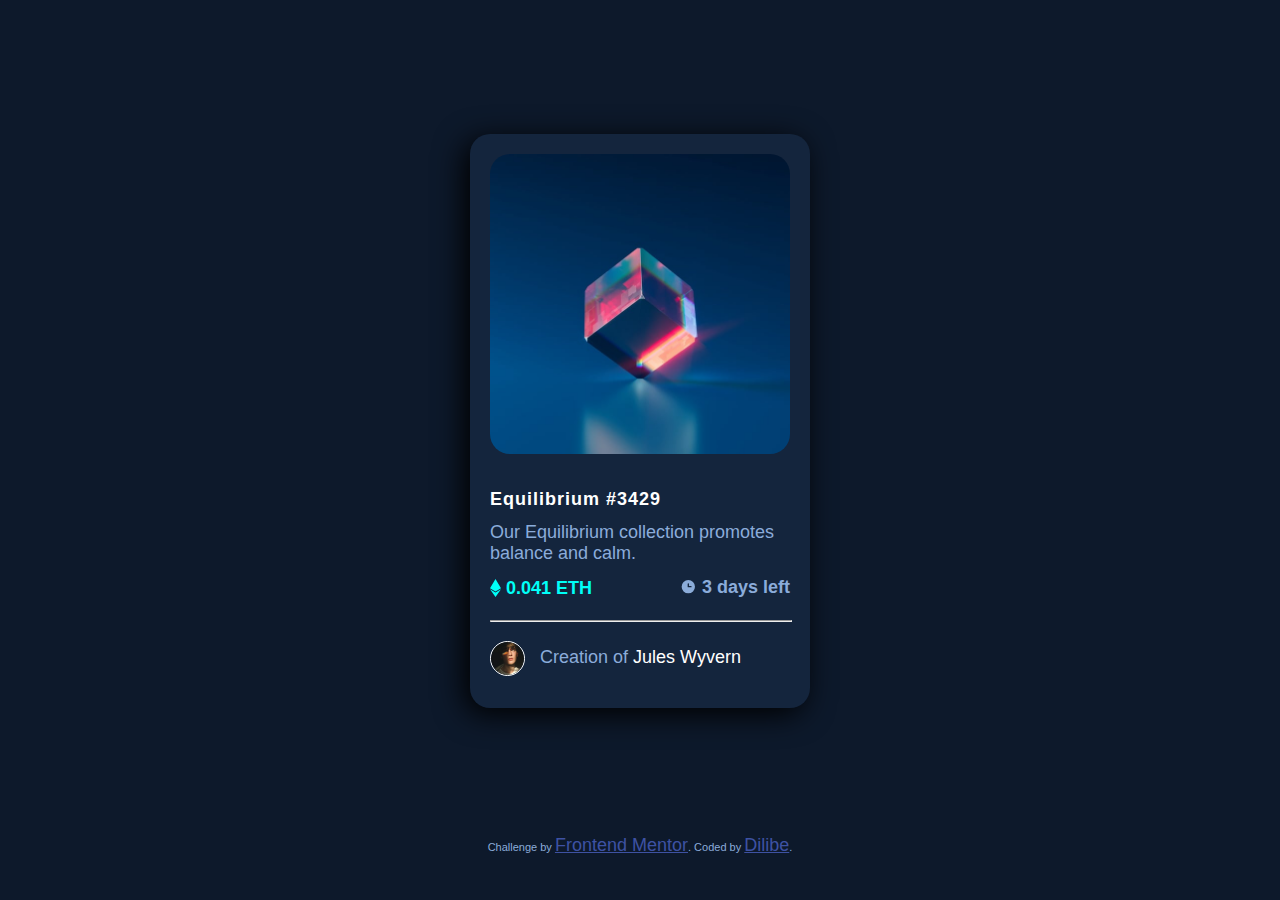
==== nft-preview-card-component-main/index.html @ 9052786a "[Feature]: Finished the NFT preview card component design" ====
<!DOCTYPE html>
<html lang="en">
<head>
  <meta charset="UTF-8">
  <meta name="viewport" content="width=device-width, initial-scale=1.0"> <!-- displays site properly based on user's device -->

  <link rel="icon" type="image/png" sizes="32x32" href="./images/favicon-32x32.png">
  
  <title>Frontend Mentor | NFT preview card component</title>

  <!-- Feel free to remove these styles or customise in your own stylesheet 👍 -->
  <style>
    .attribution { font-size: 11px; text-align: center; }
    .attribution a { color: hsl(228, 45%, 44%); }
  </style>
  <link rel="stylesheet" type="text/css" href="style.css">
</head>
<body>
  <main>
    <div class="crypto">
      <div class="crypto_image"><img src="images/image-equilibrium.jpg" class="equil"><img src="images/icon-view.svg" class="svgg"></div>
      <div class="crypto_title">Equilibrium #3429</div>
      <div class="crypto_details">Our Equilibrium collection promotes balance and calm.</div>
      <div class="crypto_prices">
        <div class="money"> 0.041 ETH </div>
        <div class="time"> 3 days left </div>
      </div>
      <div class="hori"><hr></div>
      <div class="crypto_owner"><img src="images/image-avatar.png"> <p class="creation">Creation of <span class="jules">Jules Wyvern</span></p></div>
    </div>
</main>

  <div class="attribution">
    Challenge by <a href="https://www.frontendmentor.io?ref=challenge" target="_blank" class="owner">Frontend Mentor</a>. 
    Coded by <a href="#">Dilibe</a>.
  </div>
</body>
</html>
---- nft-preview-card-component-main/style.css ----
* {
	background-color: hsl(217, 54%, 11%);
	font-size: 18px;
	color:  hsl(215, 51%, 70%);
	font-family: 'New Font', BlinkMacSystemFont, Roboto, Ubuntu,'Segoe UI', 'Helvetica Neue', Arial, sans-serif;
}
@font-face {
	font-family: 'New Font';
	src: url('https://fonts.google.com/specimen/Outfit');
	font-weight: 200 400 600;
}
main {
	display: flex;
	justify-content: center;
	align-items: center;
}
.crypto {
	align-self: center;
	display: flex;
	flex-direction: column;
	align-items: left;
	background-color: hsl(216, 50%, 16%);
	box-shadow: -6px 6px 30px black;
	border-radius: 20px;
	padding: 20px;
	max-width: 375px;
}
.crypto_title {
	color: hsl(0, 0%, 100%);
	font-weight: 600;
	letter-spacing: 1px;
	margin-top: 5%;
}
.crypto_prices {
	display: flex;
	flex-direction: row;
	justify-content: space-between;
}
.hori>hr {
	width: 100%;
	background-color: white;
	background-image: url(images/icon-view.svg);
	background-size: 100% 100%;
	/*color: hsl(215, 51%, 70%);*/
	/*border-radius: 20px;*/
	/*padding: -40px 0%;*/
	fill: white;
	height: 0.01vh;
}
.money {
	color: hsl(178, 100%, 50%);
}
.crypto>div, .crypto>div>div, img, p, span{
	background-color: hsl(216, 50%, 16%);
}
.svgg {
	display: none;
}
@media screen and (min-width: 375px) {
	.crypto {
		width: 300px;
		margin: 10% auto;
	}
	.crypto_image>img {
		width: 100%;
		margin-bottom: 5%;
		border-radius: 20px;
	}
}
.crypto_owner {
	display: flex;
	flex-direction: row;
	/*justify-content: center;*/
	align-items: flex-start;
	width: 100%;
}
.crypto_owner>img {
	border-radius: 50%;
	height: 10%;
	margin-top: 10px;
	width: 11%;
	border: 1px solid white;
}
.creation {
	position: relative;
	bottom: 2px;
}
p {
	padding-left: 5%;
}
span {
	color: hsl(0, 0%, 100%);
}
.crypto_details {
	margin: 4% 0%;
}
.crypto_prices {
	margin-bottom: 4%;
}
.crypto_image:hover {
	cursor: pointer;
}
.crypto_image{
	height: 320px;
	overflow-wrap: normal;
}
.crypto_image:hover>.svgg {
	/*content: url(images/icon-view.svg);*/
	background-color: hsla(178, 100%, 50%, 0.4);
	display: flex;
	position: relative;
	float: left;
	justify-content: center;
	margin: 0 auto;
	width: 41px;
	padding: 43% 43%;
	bottom: 320px;
}
.money::before{
	content: url(images/icon-ethereum.svg);
	position: relative;
	top: 3px;
}
.time::before {
	content: url(images/icon-clock.svg);
	position: relative;
	top: 2px;
}
.crypto_title:hover, span:hover {
	color: hsl(178, 100%, 50%);
	cursor: pointer;
}
.crypto_title, .money, .time {
	font-weight: 600;
}
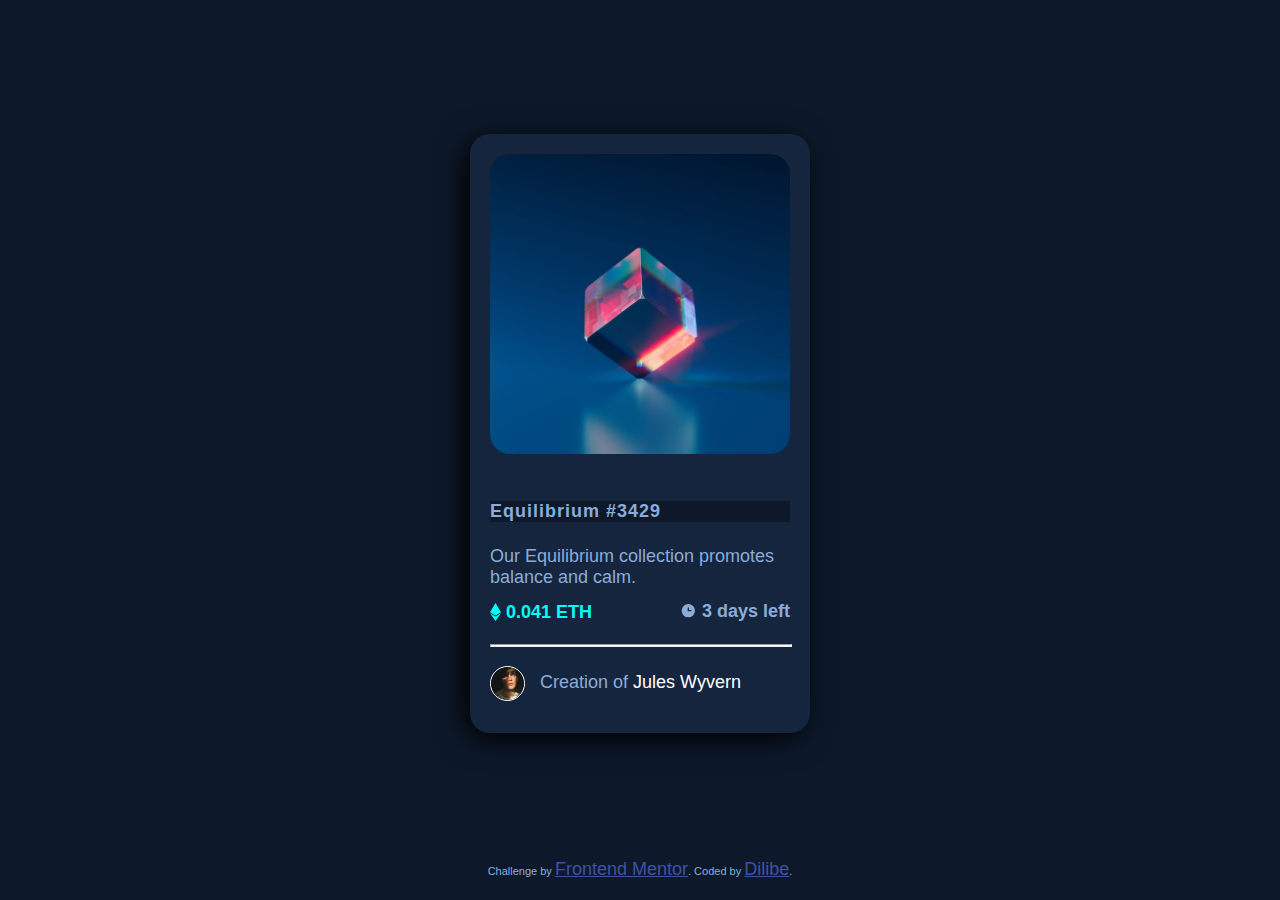
==== commit 82ad98a3: "[Feature]: Finished the NFT preview card component design" ====
--- a/nft-preview-card-component-main/index.html
+++ b/nft-preview-card-component-main/index.html
@@ -10,27 +10,27 @@
 
   <!-- Feel free to remove these styles or customise in your own stylesheet 👍 -->
   <style>
-    .attribution { font-size: 11px; text-align: center; }
-    .attribution a { color: hsl(228, 45%, 44%); }
+    .contentinfo { font-size: 11px; text-align: center; }
+    .contentinfo a { color: hsl(228, 45%, 44%); }
   </style>
   <link rel="stylesheet" type="text/css" href="style.css">
 </head>
 <body>
   <main>
     <div class="crypto">
-      <div class="crypto_image"><img src="images/image-equilibrium.jpg" class="equil"><img src="images/icon-view.svg" class="svgg"></div>
-      <div class="crypto_title">Equilibrium #3429</div>
+      <div class="crypto_image"><img src="images/image-equilibrium.jpg" class="equil" alt="An image on image eqilibrium"><img src="images/icon-view.svg" class="svgg" alt="An image on Icon View"></div>
+      <div class="crypto_title"><h1>Equilibrium #3429</h1></div>
       <div class="crypto_details">Our Equilibrium collection promotes balance and calm.</div>
       <div class="crypto_prices">
         <div class="money"> 0.041 ETH </div>
         <div class="time"> 3 days left </div>
       </div>
       <div class="hori"><hr></div>
-      <div class="crypto_owner"><img src="images/image-avatar.png"> <p class="creation">Creation of <span class="jules">Jules Wyvern</span></p></div>
+      <div class="crypto_owner"><img src="images/image-avatar.png" alt=" An image in the creation of Jules Wyvern"> <p class="creation">Creation of <span class="jules">Jules Wyvern</span></p></div>
     </div>
 </main>
 
-  <div class="attribution">
+  <div class="contentinfo">
     Challenge by <a href="https://www.frontendmentor.io?ref=challenge" target="_blank" class="owner">Frontend Mentor</a>. 
     Coded by <a href="#">Dilibe</a>.
   </div>
--- a/nft-preview-card-component-main/style.css
+++ b/nft-preview-card-component-main/style.css
@@ -30,6 +30,11 @@
 	font-weight: 600;
 	letter-spacing: 1px;
 	margin-top: 5%;
+}
+crypto_title>h1 {
+	color: inherit;
+	font-weight: inherit;
+	letter-spacing: 1px;
 }
 .crypto_prices {
 	display: flex;
